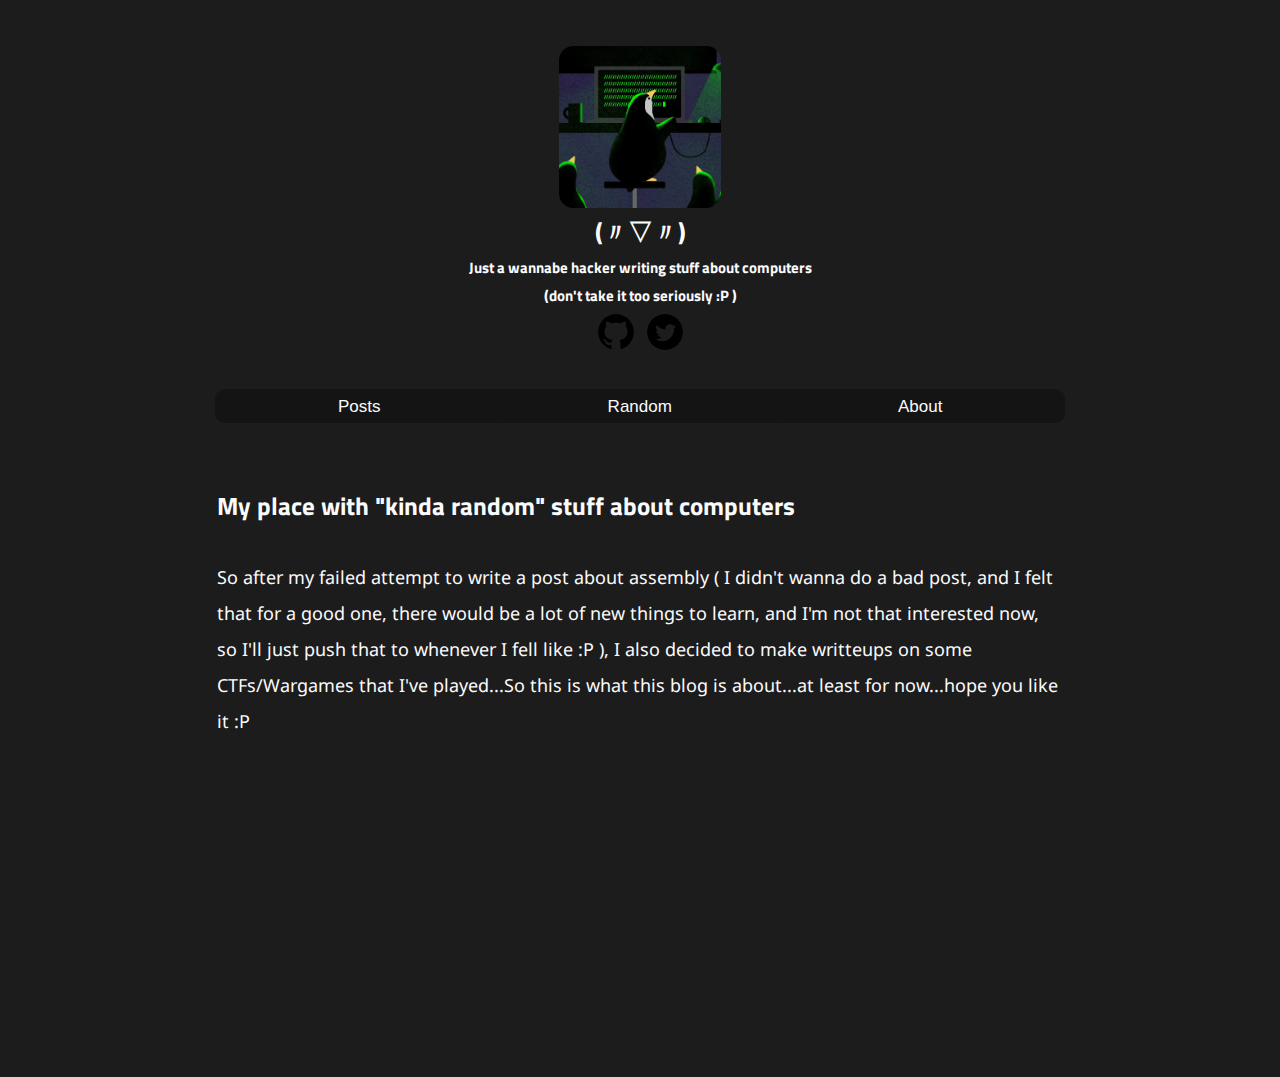
==== index.html @ 734727c6 "Fix on otw nav bar link" ====
<!DOCTYPE html>
<html>
<head>
	<meta charset="utf-8">
	<meta name="viewport" content="width=device-width, initial-scale=1.0">
	<title>A computer's diary</title>

	<link rel="icon" type="image/jpg" href="favicon.png">

	<link href="https://fonts.googleapis.com/css?family=Nunito|Open+Sans|PT+Sans|Rubik|Source+Sans+Pro|Roboto|Montserrat|Raleway|Titillium+Web|Ubuntu|Overpass+Mono|Ubuntu+Mono|Noto+Sans|Work+Sans&display=swap" rel="stylesheet">

	<link rel="stylesheet" type="text/css" href="./CssFiles/main.css" media="screen">
	<link rel="stylesheet" type="text/css" href="./CssFiles/NavigationBar/navigationBar.css" media="screen">

	<link rel="stylesheet" type="text/css" href="./JsFiles/highlightJS/styles/gruvbox-dark.css">

	<script type="text/javascript" src="./JsFiles/highlightJS/highlight.pack.js"></script>
	<script type="text/javascript" src="./JsFiles/main.js" async="True"></script>
</head>
<body>
	<script>hljs.initHighlightingOnLoad();</script>

	<div class="header">

		<img id="avatar" src="./ExtraFiles/ImgFiles/avatar.jpg" alt="penguin-avatar">

		<h1 id="root">(〃▽〃)</h1>
		<h2 id="presentation">Just a wannabe hacker writing stuff about computers</h2>
		<h3 id="presentation">(don't take it too seriously :P )</h3>

		<div class="logo-wrapper">

			<a class="link" href="https://github.com/gartunius">
				<img class="logo" src="./ExtraFiles/SvgFiles/github-icon.svg" alt="github-icon">
			</a>
			<a class="link" href="https://twitter.com/gartunius">
				<img class="logo" src="./ExtraFiles/SvgFiles/twitter-icon.svg" alt="twiiter-icon">
			</a>

		</div>

	</div>

	<div id="navBar" class="navBar">
		<div class="posts-dropdown">
			<button type="button" onclick="showPostMenu()" id="posts-button" class="nav-bar-button">Posts</button>
			<div id="post-dropdown-content" class="dropdown-menu">
				<a href="https://gartunius.github.io/">Home</a>
				<a href="https://gartunius.github.io/HtmlFiles/output/OverTheWire.html">Otw Bandit writteup</a>
			</div>
		</div>
		<div class="random-dropdown">
			<button type="button" onclick="showRandomMenu()" id="random-button" class="nav-bar-button">Random</button>
			<div id="random-dropdown-content" class="dropdown-menu">
			</div>
		</div>
		<div class="about-dropdown">
			<button type="button" onclick="openAbout()" id="about-button" class="nav-bar-button">About</button>
		</div>
	</div>

	<div id="main">
<h1 id="my-place-with-kinda-random-stuff-about-computers">My place with "kinda random" stuff about computers</h1>

<p>So after my failed attempt to write a post about assembly ( I didn't wanna do a bad post, and I felt that for a good one, there would be a lot of new things to learn, and I'm not that interested now, so I'll just push that to whenever I fell like :P ), I also decided to make writteups on some CTFs/Wargames that I've played...So this is what this blog is about...at least for now...hope you like it :P</p>
	</div>
	<script type="text/javascript" src="./JsFiles/NavigationBar/navigationBar.js" ></script>
</body>
</html>
---- CssFiles/main.css ----
@charset "utf-8";

/*
Tags
*/

* {
	margin: 0;
	padding: 2px;
}

body {
	/*
	Fonts available:
	font-family: 'Open Sans', sans-serif;
	font-family: 'Source Sans Pro', sans-serif;
	font-family: 'PT Sans', sans-serif;
	font-family: 'Ubuntu', sans-serif;
	font-family: 'Nunito', sans-serif;
	font-family: 'Titillium Web', sans-serif;
	font-family: 'Rubik', sans-serif;
	font-family: 'Work Sans', sans-serif;
	font-family: 'Overpass Mono', monospace;
	font-family: 'Ubuntu Mono', monospace;
	font-family: 'Quicksand', sans-serif;
	*/

	font-family: 'Noto Sans', sans-serif;
	font-size: 18px;

	/*background-color: #1E2021;*/
	background-color: #1C1C1C;
	color: #FAFBFC;

	margin-bottom: 300px;
}

h1, h2, h3, h4, h5 {
	font-family: 'Titillium Web', sans-serif;
	font-size: 25px;

	margin-top: 30px;
	margin-bottom: 30px;
}

a {
	text-decoration: none;
	color: #43B0E9;
}

table {
	background-color: #35393B;
	border-radius: 10px;
	margin: 0 auto;
	margin-top: 30px;
	margin-bottom: 30px;
	overflow: auto;
}

td, th{
	text-align: center;

	padding-left: 25px;
	padding-right: 25px;
}

ol {
	margin-left: 3%;
}

p {
	line-height: 2;
	margin: 30px auto;
}

pre {
	overflow: auto;
}

pre code {
	padding: 0px;
	border-radius: 10px;
	/*font-family: 'Ubuntu Mono', monospace;*/
	font-size: 15px;
	margin-bottom: 20px;
}

pre code span {
	padding: 0;
}

/*
ID's
*/

#main {
	text-align: left;
	width: 850px;
	margin: 0 auto;
	margin-top: 3vh;
}

#avatar {
	width: 9em;
	border-radius: 10%;

	display: block;
	margin-left: auto;
	margin-right: auto;
	margin-top: 40px;
}

#root {
	text-align: center;
	font-size: 25px;
	margin-bottom: 1px;
	margin-top: 1px;

}

#presentation {
	text-align: center;
	font-size: 15px;
	margin-bottom: 1px;
	margin-top: 1px;
}

#register {
	padding: 15px;
	background-color: #1F1D1D;
	border-radius: 10px;
}

#memory-wrapper {
	display: grid;
	grid-template-columns: auto auto;
	margin-bottom: 30px;
}

#memory {
	padding: 15px;
	padding-top: 0px;
	background-color: #1F1D1D;
	border-radius: 10px;
}

#memory-explanation {
	margin-right: 30px;
	margin-top: 0px;
	margin-bottom: 0px;
}

#register code {
	line-height: normal;
}

#links{
	margin-top: 80px;
}

/*
Classes
*/

.wrapper {
	padding: 0;
}

.wrapper p {
	margin: 0;
}

.content {
	max-height: 0;
	overflow: hidden;
	transition: max-height 0.2s ease-out;

	padding-top: 20px;
}

.replaceable-content {
	max-height: 300px;
	overflow: hidden;
	transition: max-height 0.2s ease-out;
}

.header {
	margin: 0 auto;
	padding: 0 1.75em;
}

.logo-wrapper {
	text-align: center;
}

.logo {
	width: 2em;
	border-radius: 100%;
	fill: red;
}

.title {

}

.outer-code {
	color: #00FF00;
	background-color: #131414;

	border-radius: 10px;
	padding-left: 40px;
	/*padding-top: 15px;
	padding-bottom: 15px;*/
	margin-top: 30px;
	margin-bottom: 30px;

	overflow: auto;
}

.explanation-button, .replace-button {
	background-color: #0A0A0A;
	color: #BDBDBD;
	width: 100%;
	height: 35px;
	cursor: pointer;
	border: none;
	font-size: 18px;
}

.explanation-button:hover, .replace-button:hover {
	background-color: #303030;
}

.list-header {
	margin-top: 5px;
	margin-bottom: 5px;
}

/*
Responsive part
*/

@media only screen and (max-width: 800px) {

	body {
		margin: 5px;
	}

	h1,h2,h3,h4,h5,h6 {
		font-size: 13px;
	}

	#main {
		width: 90%;
		margin: .5px 10px;

		/*text-align: center;*/

		margin-left: auto;
		margin-right: auto;
	}

	#avatar {
		width: 6em;
	}

	#root {
		font-size: 18px;
	}

	#presentation {
		font-size: 13px;
	}

	#stack {
		width: 100%;
	}


	.logo {
		width: 1.5em;
	}

	.text {
		font-size: 14px;
	}

}

/*--------------------------------------------
    Fix firefox dotted line when on focus
--------------------------------------------*/

button::-moz-focus-inner {
	border: 0;
}
---- CssFiles/NavigationBar/navigationBar.css ----
@charset "utf-8";

/*---------------------------------
               Bar
---------------------------------*/

.navBar {
	/*Colors*/
	background-color: #141414;

	/*Geometry*/
	width: 850px;

	/*border-width: 1px;
	border-color: #FAFBFC;
	border-style: solid;*/
	border-radius: 10px;

	/*Effects*/

	/*Space*/
	margin: 0 auto;
	margin-top: 30px;
	margin-bottom: 30px;

	padding-left: 0px;
	padding-right: 0px;

	display: grid;

	/*Grid*/
	grid-template-columns: 33% 33% 33%;

}

.navBar > * {
	padding-left: 0px;
	padding-right: 0px;

	transition: all 0.5s ease;
}

/*Class to toggle the border radius of bottom left border on nav bar*/
.show-left-border-curve {
	border-bottom-left-radius: 0px;
}


/*---------------------------------
             Buttons
---------------------------------*/

.nav-bar-button {
	/*Colors*/
	color: #FAFBFC;
	background-color: #141414;

	/*Geometry*/
	width: 100%;

	border: none;
	border-width: 1px;
	border-color: #FAFBFC;
	border-radius: 10px;

	/*Space*/
	padding-left: 0px;
	padding-right: 0px;

	margin-left: 4px;

	display: ;

	/*Text*/
	font-size: 17px;

}

/*-------Button on Hover--------*/

.nav-bar-button:hover, .nav-bar-button:focus {
	/*Colors*/
	background-color: #3B3B3B;

	/*Outside Things*/
	cursor: pointer;

}

/*---------------------------------
          Dropdown Menu
---------------------------------*/

.dropdown-menu {
	/*Colors*/
	background-color: #141414;

	/*Text*/
	text-align: center;

	/*Effects*/
	box-shadow: 0px 15px 10px 1px rgba(0, 0, 0, 0.3);

	/*Geometry*/
	border-radius: 10px;
	border-top-left-radius: 0px;
	border-top-right-radius: 0px;

	/*Space*/
	z-index: 1;
	display: none;
	position: absolute;

	padding: 10px 0px 30px 4px;

}

/*Class to be added to dropdown menu class*/
.show {
	display: block;
}

/*---------------------------------
             Links
---------------------------------*/

.navBar a {
	/*Colors*/
	color: #66D9EF;

	/*Space*/
	display: block;

}

.navBar a:hover {
	/*Colors*/
	background-color: #3B3B3B;
}
---- JsFiles/highlightJS/styles/gruvbox-dark.css ----
/*

Gruvbox style (dark) (c) Pavel Pertsev (original style at https://github.com/morhetz/gruvbox)

*/

.hljs {
  display: block;
  overflow-x: auto;
  padding: 0.5em;
  background: #282828;
}

.hljs,
.hljs-subst {
  color: #ebdbb2;
}

/* Gruvbox Red */
.hljs-deletion,
.hljs-formula,
.hljs-keyword,
.hljs-link,
.hljs-selector-tag {
  color: #fb4934;
}

/* Gruvbox Blue */
.hljs-built_in,
.hljs-emphasis,
.hljs-name,
.hljs-quote,
.hljs-strong,
.hljs-title,
.hljs-variable {
  color: #83a598;
}

/* Gruvbox Yellow */
.hljs-attr,
.hljs-params,
.hljs-template-tag,
.hljs-type {
  color: #fabd2f;
}

/* Gruvbox Purple */
.hljs-builtin-name,
.hljs-doctag,
.hljs-literal,
.hljs-number {
  color: #8f3f71;
}

/* Gruvbox Orange */
.hljs-code,
.hljs-meta,
.hljs-regexp,
.hljs-selector-id,
.hljs-template-variable {
  color: #fe8019;
}

/* Gruvbox Green */
.hljs-addition,
.hljs-meta-string,
.hljs-section,
.hljs-selector-attr,
.hljs-selector-class,
.hljs-string,
.hljs-symbol {
  color: #b8bb26;
}

/* Gruvbox Aqua */
.hljs-attribute,
.hljs-bullet,
.hljs-class,
.hljs-function,
.hljs-function .hljs-keyword,
.hljs-meta-keyword,
.hljs-selector-pseudo,
.hljs-tag {
  color: #8ec07c;
}

/* Gruvbox Gray */
.hljs-comment {
  color: #928374;
}

/* Gruvbox Purple */
.hljs-link_label,
.hljs-literal,
.hljs-number {
  color: #d3869b;
}

.hljs-comment,
.hljs-emphasis {
  font-style: italic;
}

.hljs-section,
.hljs-strong,
.hljs-tag {
  font-weight: bold;
}
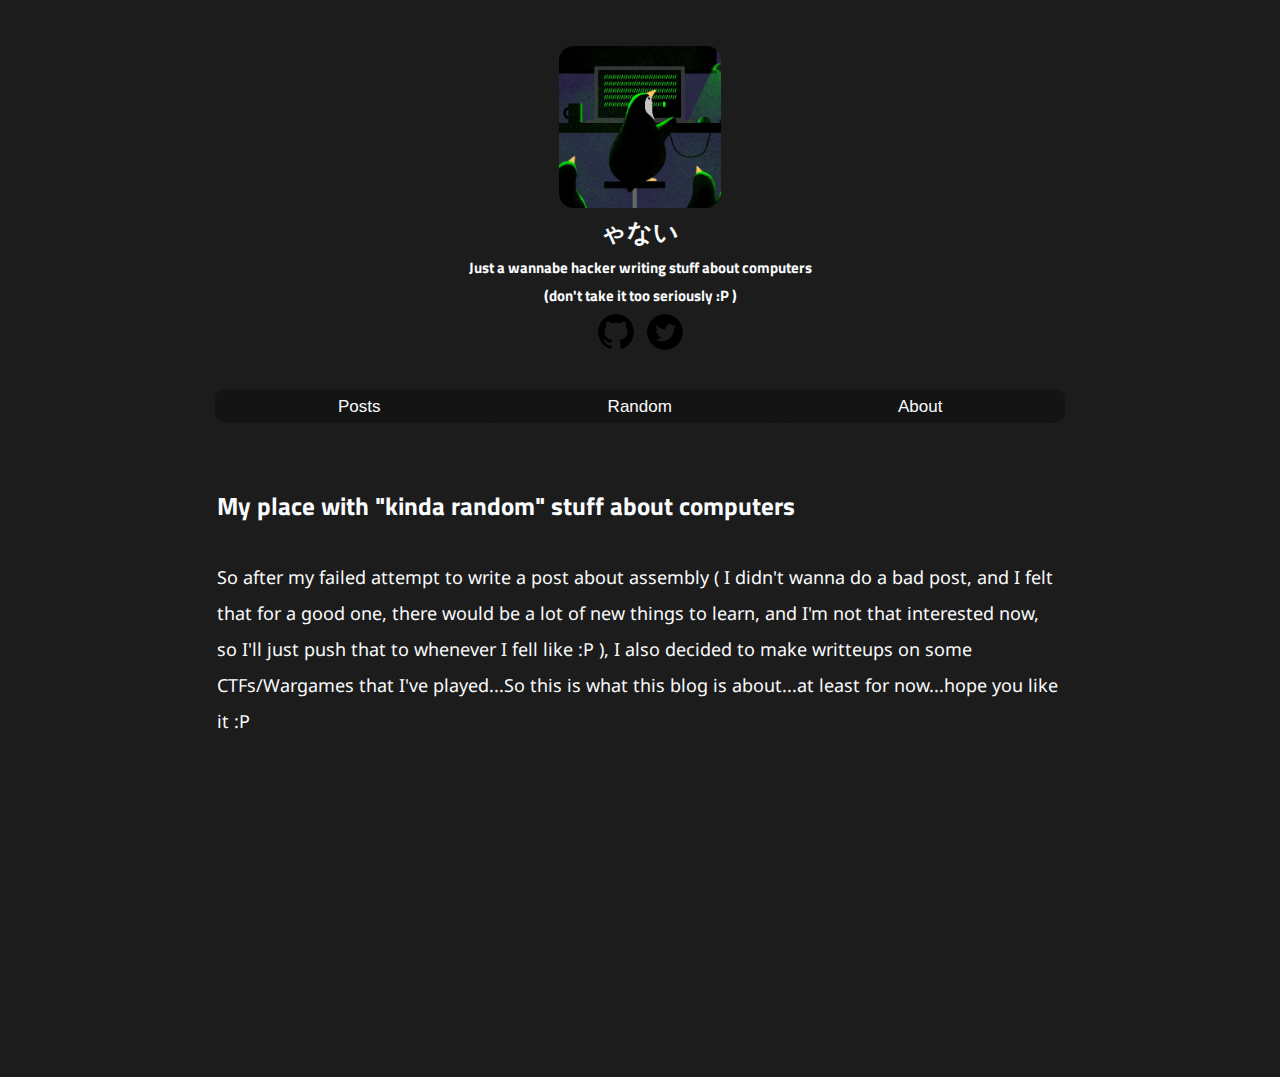
==== commit 238f7fbb: "Chaged my alias/handle/whathever" ====
--- a/index.html
+++ b/index.html
@@ -24,7 +24,7 @@
 
 		<img id="avatar" src="./ExtraFiles/ImgFiles/avatar.jpg" alt="penguin-avatar">
 
-		<h1 id="root">(〃▽〃)</h1>
+		<h1 id="root">ゃない</h1>
 		<h2 id="presentation">Just a wannabe hacker writing stuff about computers</h2>
 		<h3 id="presentation">(don't take it too seriously :P )</h3>
 
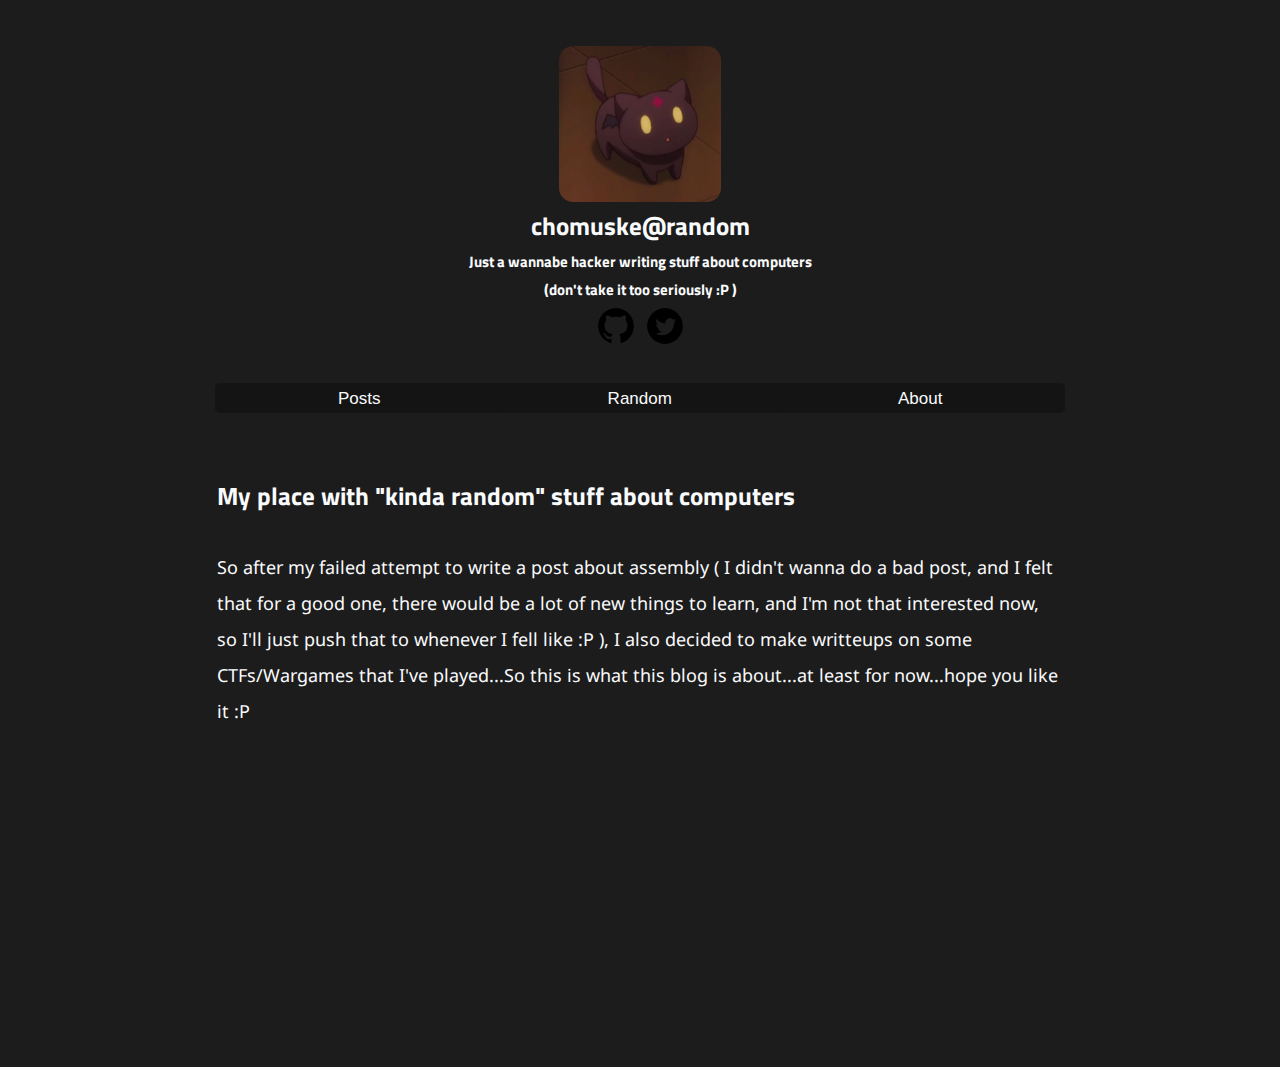
==== commit 62dc2f09: "Changes on minor design things" ====
--- a/index.html
+++ b/index.html
@@ -22,9 +22,9 @@
 
 	<div class="header">
 
-		<img id="avatar" src="./ExtraFiles/ImgFiles/avatar.jpg" alt="penguin-avatar">
+		<img id="avatar" src="./ExtraFiles/ImgFiles/avatar.png" alt="penguin-avatar">
 
-		<h1 id="root">ゃない</h1>
+		<h1 id="root">chomuske@random</h1>
 		<h2 id="presentation">Just a wannabe hacker writing stuff about computers</h2>
 		<h3 id="presentation">(don't take it too seriously :P )</h3>
 
--- a/CssFiles/NavigationBar/navigationBar.css
+++ b/CssFiles/NavigationBar/navigationBar.css
@@ -14,7 +14,7 @@
 	/*border-width: 1px;
 	border-color: #FAFBFC;
 	border-style: solid;*/
-	border-radius: 10px;
+	border-radius: 5px;
 
 	/*Effects*/
 
@@ -25,10 +25,12 @@
 
 	padding-left: 0px;
 	padding-right: 0px;
+	padding-top: 0px;
+	padding-bottom: 0px;
 
-	display: grid;
 
 	/*Grid*/
+	display: grid;
 	grid-template-columns: 33% 33% 33%;
 
 }
@@ -61,7 +63,7 @@
 	border: none;
 	border-width: 1px;
 	border-color: #FAFBFC;
-	border-radius: 10px;
+	border-radius: 3px;
 
 	/*Space*/
 	padding-left: 0px;
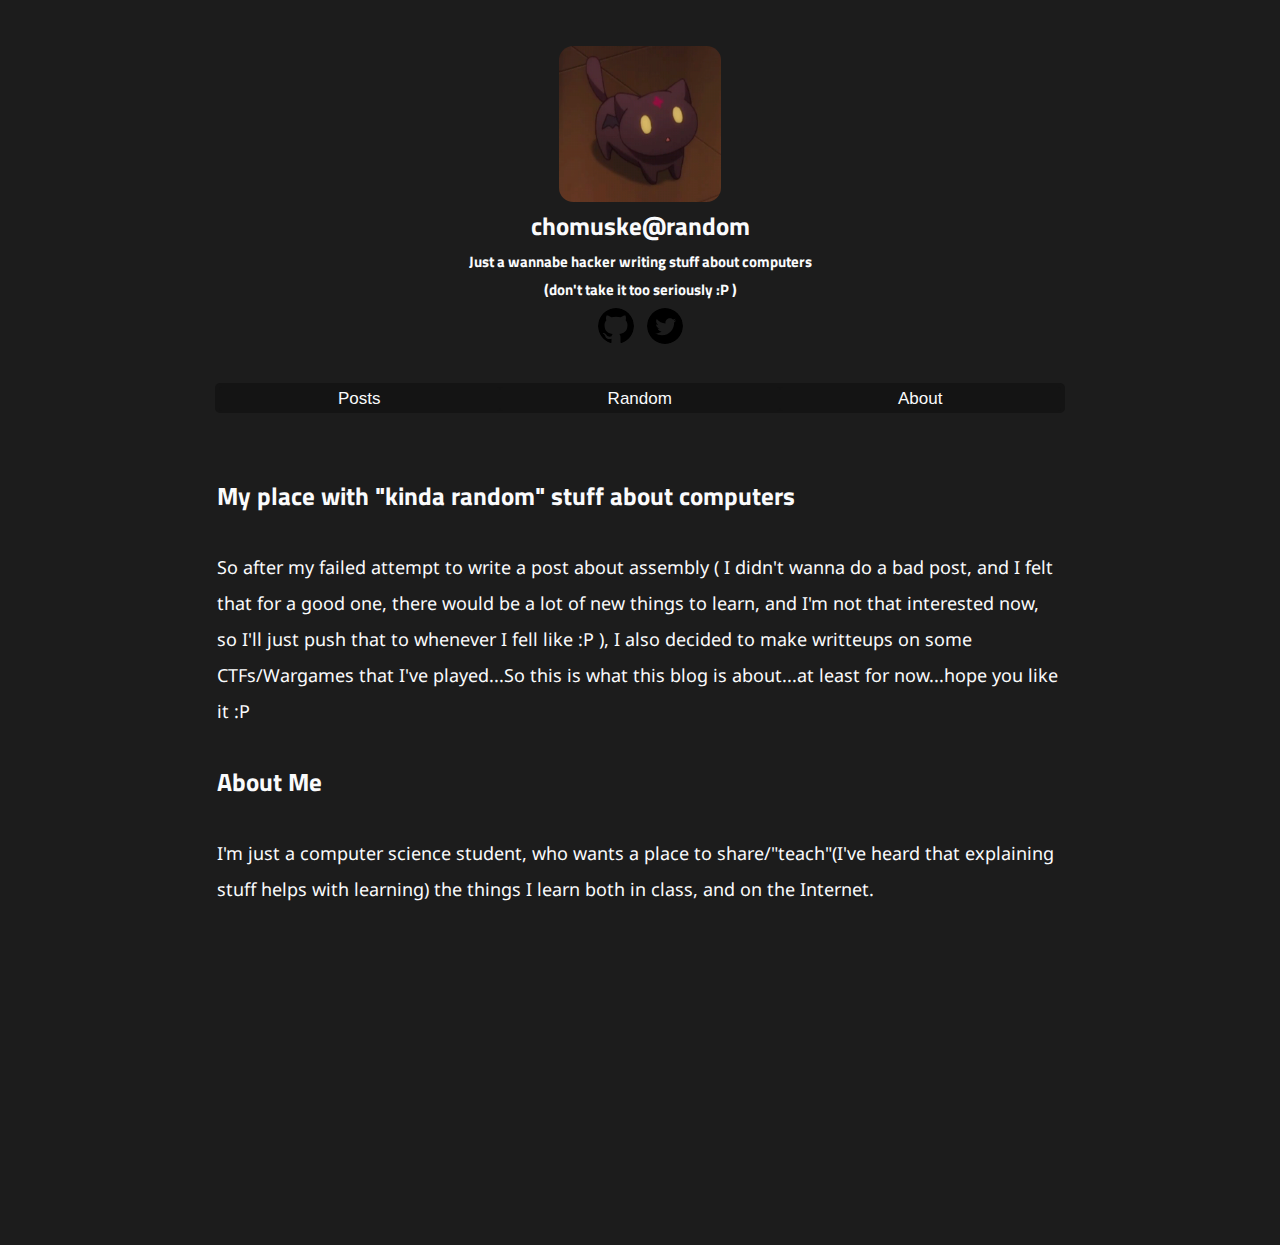
==== commit 9f932da3: "Small changes" ====
--- a/index.html
+++ b/index.html
@@ -3,7 +3,7 @@
 <head>
 	<meta charset="utf-8">
 	<meta name="viewport" content="width=device-width, initial-scale=1.0">
-	<title>A computer's diary</title>
+	<title>notavalidwebsite</title>
 
 	<link rel="icon" type="image/jpg" href="favicon.png">
 
@@ -45,7 +45,6 @@
 		<div class="posts-dropdown">
 			<button type="button" onclick="showPostMenu()" id="posts-button" class="nav-bar-button">Posts</button>
 			<div id="post-dropdown-content" class="dropdown-menu">
-				<a href="https://gartunius.github.io/">Home</a>
 				<a href="https://gartunius.github.io/HtmlFiles/output/OverTheWire.html">Otw Bandit writteup</a>
 			</div>
 		</div>
@@ -63,6 +62,10 @@
 <h1 id="my-place-with-kinda-random-stuff-about-computers">My place with "kinda random" stuff about computers</h1>
 
 <p>So after my failed attempt to write a post about assembly ( I didn't wanna do a bad post, and I felt that for a good one, there would be a lot of new things to learn, and I'm not that interested now, so I'll just push that to whenever I fell like :P ), I also decided to make writteups on some CTFs/Wargames that I've played...So this is what this blog is about...at least for now...hope you like it :P</p>
+
+<h1 id="about-me">About Me</h1>
+
+<p>I'm just a computer science student, who wants a place to share/"teach"(I've heard that explaining stuff helps with learning) the things I learn both in class, and on the Internet.</p>
 	</div>
 	<script type="text/javascript" src="./JsFiles/NavigationBar/navigationBar.js" ></script>
 </body>
--- a/CssFiles/NavigationBar/navigationBar.css
+++ b/CssFiles/NavigationBar/navigationBar.css
@@ -113,7 +113,7 @@
 	display: none;
 	position: absolute;
 
-	padding: 10px 0px 30px 4px;
+	padding: 10px 0px 10px 4px;
 
 }
 
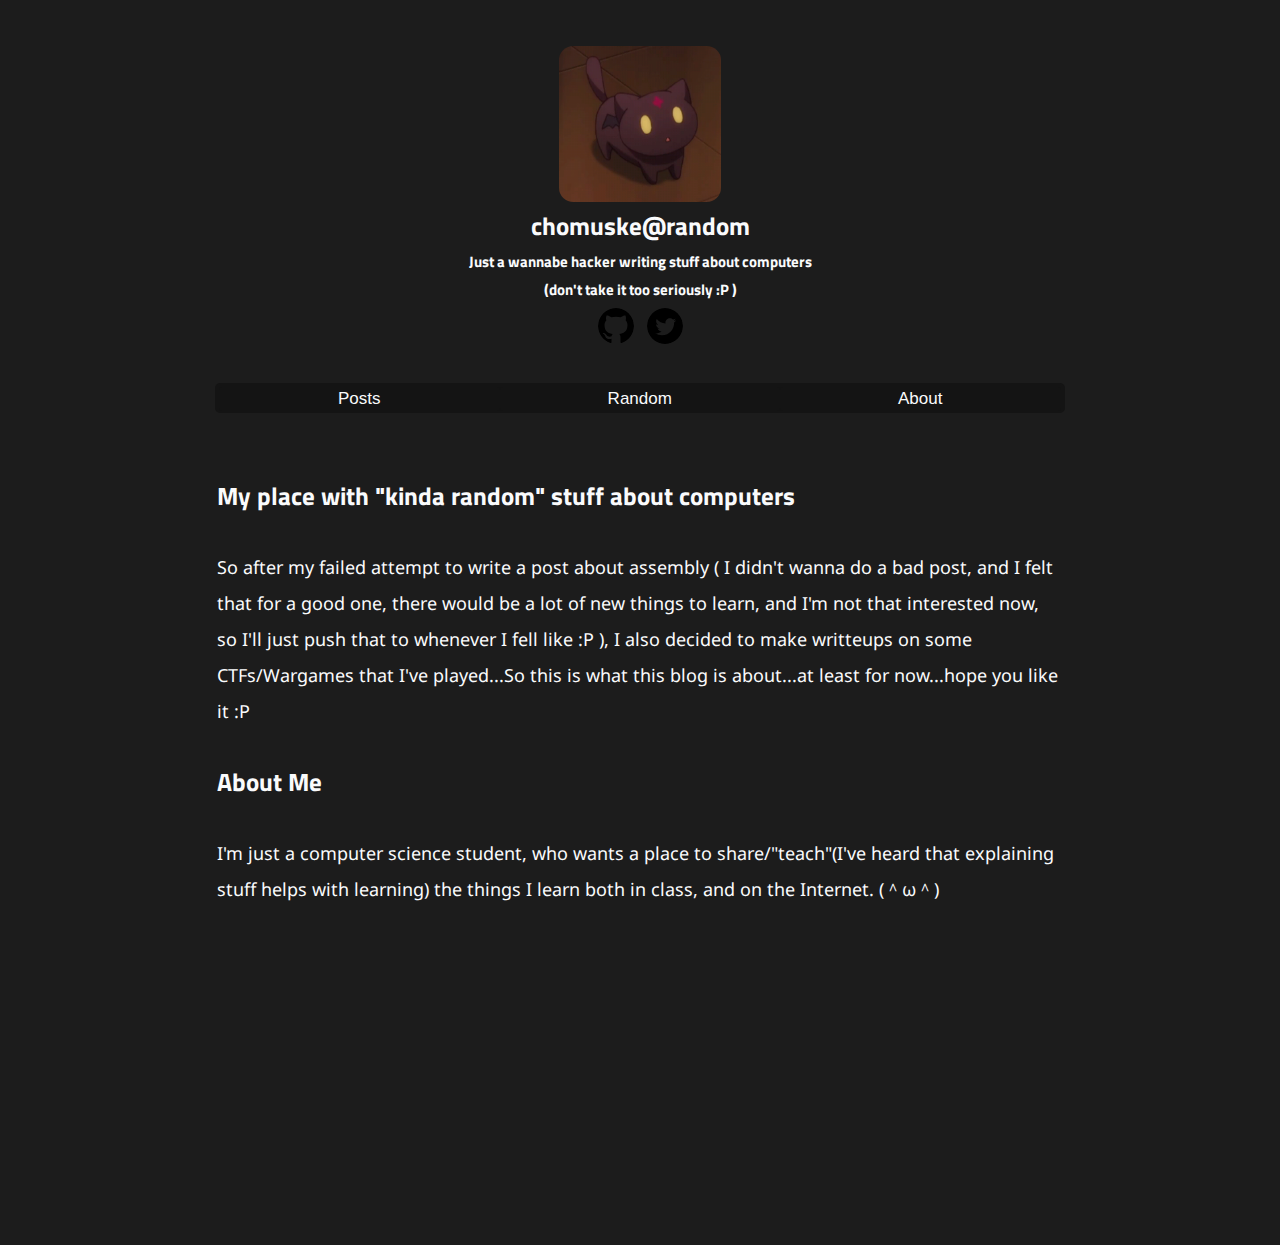
==== commit f23c1387: "Changes on OTW post" ====
--- a/index.html
+++ b/index.html
@@ -65,7 +65,7 @@
 
 <h1 id="about-me">About Me</h1>
 
-<p>I'm just a computer science student, who wants a place to share/"teach"(I've heard that explaining stuff helps with learning) the things I learn both in class, and on the Internet.</p>
+<p>I'm just a computer science student, who wants a place to share/"teach"(I've heard that explaining stuff helps with learning) the things I learn both in class, and on the Internet. (＾ω＾)</p>
 	</div>
 	<script type="text/javascript" src="./JsFiles/NavigationBar/navigationBar.js" ></script>
 </body>
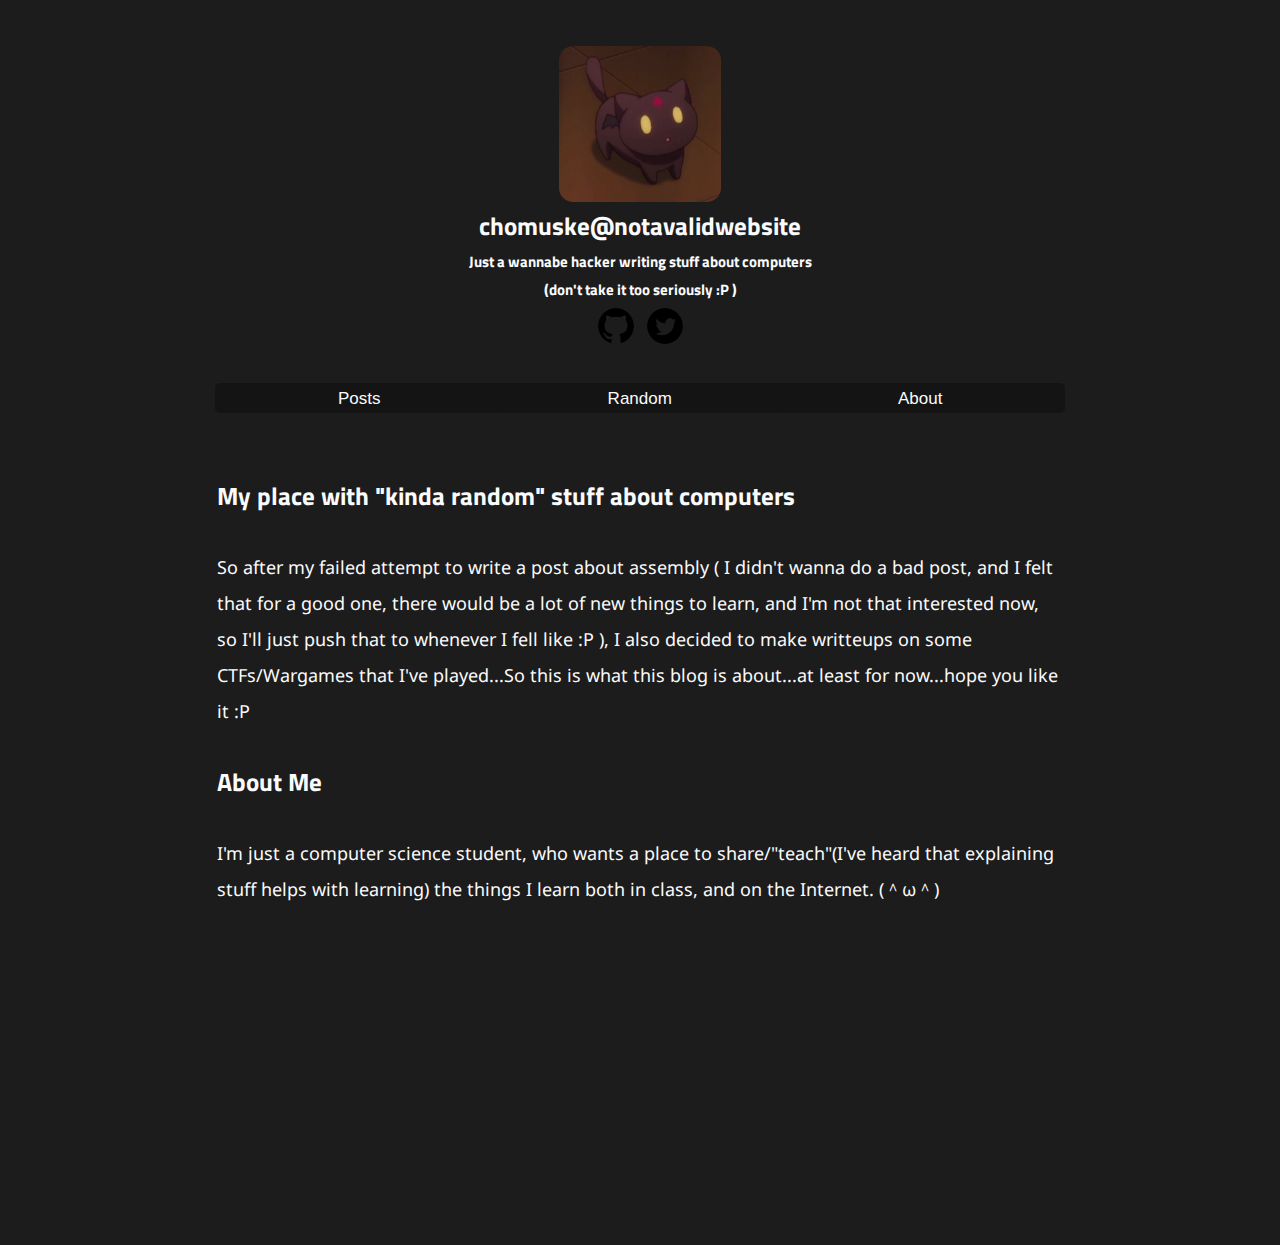
==== commit 2e0da8eb: "Changed the chomuske@..." ====
--- a/index.html
+++ b/index.html
@@ -24,7 +24,7 @@
 
 		<img id="avatar" src="./ExtraFiles/ImgFiles/avatar.png" alt="penguin-avatar">
 
-		<h1 id="root">chomuske@random</h1>
+		<h1 id="root">chomuske@notavalidwebsite</h1>
 		<h2 id="presentation">Just a wannabe hacker writing stuff about computers</h2>
 		<h3 id="presentation">(don't take it too seriously :P )</h3>
 
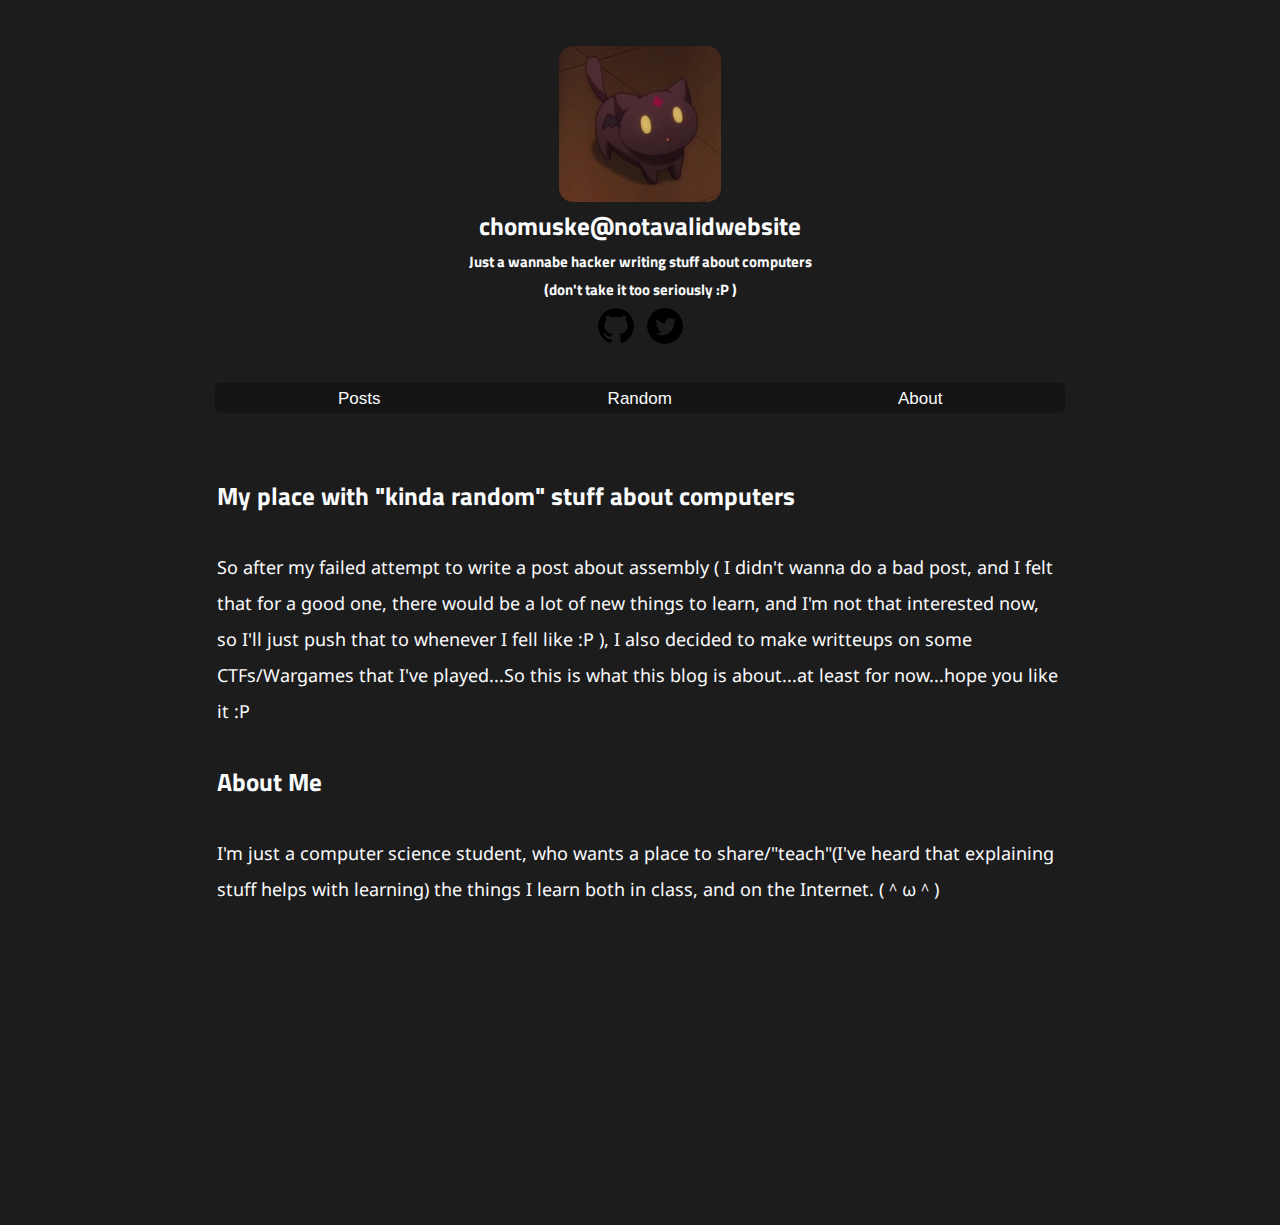
==== commit 0f9445ca: "New post, plus minor design changes" ====
--- a/index.html
+++ b/index.html
@@ -46,6 +46,7 @@
 			<button type="button" onclick="showPostMenu()" id="posts-button" class="nav-bar-button">Posts</button>
 			<div id="post-dropdown-content" class="dropdown-menu">
 				<a href="https://gartunius.github.io/HtmlFiles/output/OverTheWire.html">Otw Bandit writteup</a>
+				<a href="https://gartunius.github.io/HtmlFiles/output/CrackMes.html">Failing at crackmes</a>
 			</div>
 		</div>
 		<div class="random-dropdown">
--- a/CssFiles/main.css
+++ b/CssFiles/main.css
@@ -1,17 +1,8 @@
 @charset "utf-8";
 
 /*
-Tags
-*/
-
-* {
-	margin: 0;
-	padding: 2px;
-}
-
-body {
-	/*
-	Fonts available:
+Fonts available:
+
 	font-family: 'Open Sans', sans-serif;
 	font-family: 'Source Sans Pro', sans-serif;
 	font-family: 'PT Sans', sans-serif;
@@ -23,83 +14,137 @@
 	font-family: 'Overpass Mono', monospace;
 	font-family: 'Ubuntu Mono', monospace;
 	font-family: 'Quicksand', sans-serif;
-	*/
-
+*/
+
+/*Text*/
+/*Colors*/
+/*Space*/
+/*Geometry*/
+
+
+/*----------------------------------------
+           General Settings
+----------------------------------------*/
+
+* {
+	/*Space*/
+	margin: 0;
+	padding: 2px;
+}
+
+body {
+	/*Text*/
+	font-size: 18px;
 	font-family: 'Noto Sans', sans-serif;
-	font-size: 18px;
-
-	/*background-color: #1E2021;*/
+
+	/*Colors*/
+	color: #FAFBFC;
 	background-color: #1C1C1C;
-	color: #FAFBFC;
-
+
+	/*Space*/
 	margin-bottom: 300px;
 }
 
 h1, h2, h3, h4, h5 {
+	/*Text*/
+	font-size: 25px;
 	font-family: 'Titillium Web', sans-serif;
-	font-size: 25px;
-
+
+	/*Space*/
 	margin-top: 30px;
 	margin-bottom: 30px;
 }
 
 a {
+	/*Text*/
 	text-decoration: none;
+
+	/*Colors*/
 	color: #43B0E9;
 }
 
 table {
+	/*Colors*/
 	background-color: #35393B;
-	border-radius: 10px;
+
+	/*Space*/
+	overflow: auto;
 	margin: 0 auto;
 	margin-top: 30px;
 	margin-bottom: 30px;
-	overflow: auto;
+
+	/*Geometry*/
+	border-radius: 10px;
+
 }
 
 td, th{
-	text-align: center;
-
+	/*Text*/
+	text-align: center;
+
+	/*Space*/
 	padding-left: 25px;
 	padding-right: 25px;
 }
 
 ol {
+	/*Space*/
 	margin-left: 3%;
 }
 
 p {
+	/*Space*/
 	line-height: 2;
-	margin: 30px auto;
+	margin: 10px auto;
 }
 
 pre {
+	/*Space*/
 	overflow: auto;
 }
 
 pre code {
+	/*Text*/
+	font-size: 15px;
+
+	/*Space*/
+	margin-bottom: 5px;
 	padding: 0px;
+
+	/*Geometry*/
 	border-radius: 10px;
-	/*font-family: 'Ubuntu Mono', monospace;*/
-	font-size: 15px;
-	margin-bottom: 20px;
 }
 
 pre code span {
+	/*Space*/
 	padding: 0;
 }
 
-/*
-ID's
-*/
-
-#main {
-	text-align: left;
-	width: 850px;
+img {
+	width: 100%;
+}
+
+/*----------------------------------------
+            Page Header
+----------------------------------------*/
+
+/*Classes*/
+.header {
 	margin: 0 auto;
-	margin-top: 3vh;
-}
-
+	padding: 0 1.75em;
+}
+
+.logo-wrapper {
+	text-align: center;
+}
+
+.logo {
+	width: 2em;
+	border-radius: 100%;
+	fill: red;
+}
+
+/*IDs*/
 #avatar {
 	width: 9em;
 	border-radius: 10%;
@@ -125,172 +170,78 @@
 	margin-top: 1px;
 }
 
-#register {
-	padding: 15px;
-	background-color: #1F1D1D;
-	border-radius: 10px;
-}
-
-#memory-wrapper {
-	display: grid;
-	grid-template-columns: auto auto;
-	margin-bottom: 30px;
-}
-
-#memory {
-	padding: 15px;
-	padding-top: 0px;
-	background-color: #1F1D1D;
-	border-radius: 10px;
-}
-
-#memory-explanation {
-	margin-right: 30px;
-	margin-top: 0px;
-	margin-bottom: 0px;
-}
-
-#register code {
-	line-height: normal;
-}
-
-#links{
-	margin-top: 80px;
-}
-
-/*
-Classes
-*/
-
-.wrapper {
-	padding: 0;
-}
-
-.wrapper p {
-	margin: 0;
-}
-
-.content {
-	max-height: 0;
-	overflow: hidden;
-	transition: max-height 0.2s ease-out;
-
-	padding-top: 20px;
-}
-
-.replaceable-content {
-	max-height: 300px;
-	overflow: hidden;
-	transition: max-height 0.2s ease-out;
-}
-
-.header {
+
+/*----------------------------------------
+                Content
+----------------------------------------*/
+#main {
+	/*Text*/
+	text-align: left;
+
+	/*Space*/
 	margin: 0 auto;
-	padding: 0 1.75em;
-}
-
-.logo-wrapper {
-	text-align: center;
-}
-
-.logo {
-	width: 2em;
-	border-radius: 100%;
-	fill: red;
-}
-
-.title {
-
-}
-
-.outer-code {
-	color: #00FF00;
-	background-color: #131414;
-
-	border-radius: 10px;
-	padding-left: 40px;
-	/*padding-top: 15px;
-	padding-bottom: 15px;*/
-	margin-top: 30px;
-	margin-bottom: 30px;
-
-	overflow: auto;
-}
-
-.explanation-button, .replace-button {
-	background-color: #0A0A0A;
-	color: #BDBDBD;
-	width: 100%;
-	height: 35px;
-	cursor: pointer;
-	border: none;
-	font-size: 18px;
-}
-
-.explanation-button:hover, .replace-button:hover {
-	background-color: #303030;
-}
-
-.list-header {
-	margin-top: 5px;
-	margin-bottom: 5px;
-}
-
-/*
-Responsive part
-*/
-
-@media only screen and (max-width: 800px) {
-
+	margin-top: 3vh;
+
+	/*Geometry*/
+	width: 850px;
+
+}
+
+/*----------------------------------------
+      Responsive General Settings
+----------------------------------------*/
+@media only screen and ( max-width: 800px) {
 	body {
+		/*Geometry*/
 		margin: 5px;
 	}
 
 	h1,h2,h3,h4,h5,h6 {
+		/*Text*/
 		font-size: 13px;
 	}
-
+}
+
+/*----------------------------------------
+            Responsive Header
+----------------------------------------*/
+@media only screen and ( max-width: 800px) {
+	#avatar {
+		/*Geometry*/
+		width: 6em;
+	}
+
+	#root {
+		/*Text*/
+		font-size: 18px;
+	}
+
+	#presentation {
+		/*Text*/
+		font-size: 13px;
+	}
+
+}
+
+/*----------------------------------------
+            Responsive Content
+----------------------------------------*/
+@media only screen and ( max-width: 800px) {
 	#main {
-		width: 90%;
+		/*Space*/
 		margin: .5px 10px;
-
-		/*text-align: center;*/
-
 		margin-left: auto;
 		margin-right: auto;
-	}
-
-	#avatar {
-		width: 6em;
-	}
-
-	#root {
-		font-size: 18px;
-	}
-
-	#presentation {
-		font-size: 13px;
-	}
-
-	#stack {
-		width: 100%;
-	}
-
-
-	.logo {
-		width: 1.5em;
-	}
-
-	.text {
-		font-size: 14px;
-	}
-
-}
-
-/*--------------------------------------------
-    Fix firefox dotted line when on focus
---------------------------------------------*/
-
+
+		/*Geometry*/
+		width: 90%;
+	}
+}
+
+/*----------------------------------------
+        Firefox Speciffic code
+----------------------------------------*/
 button::-moz-focus-inner {
+	/*Geometry*/
 	border: 0;
 }
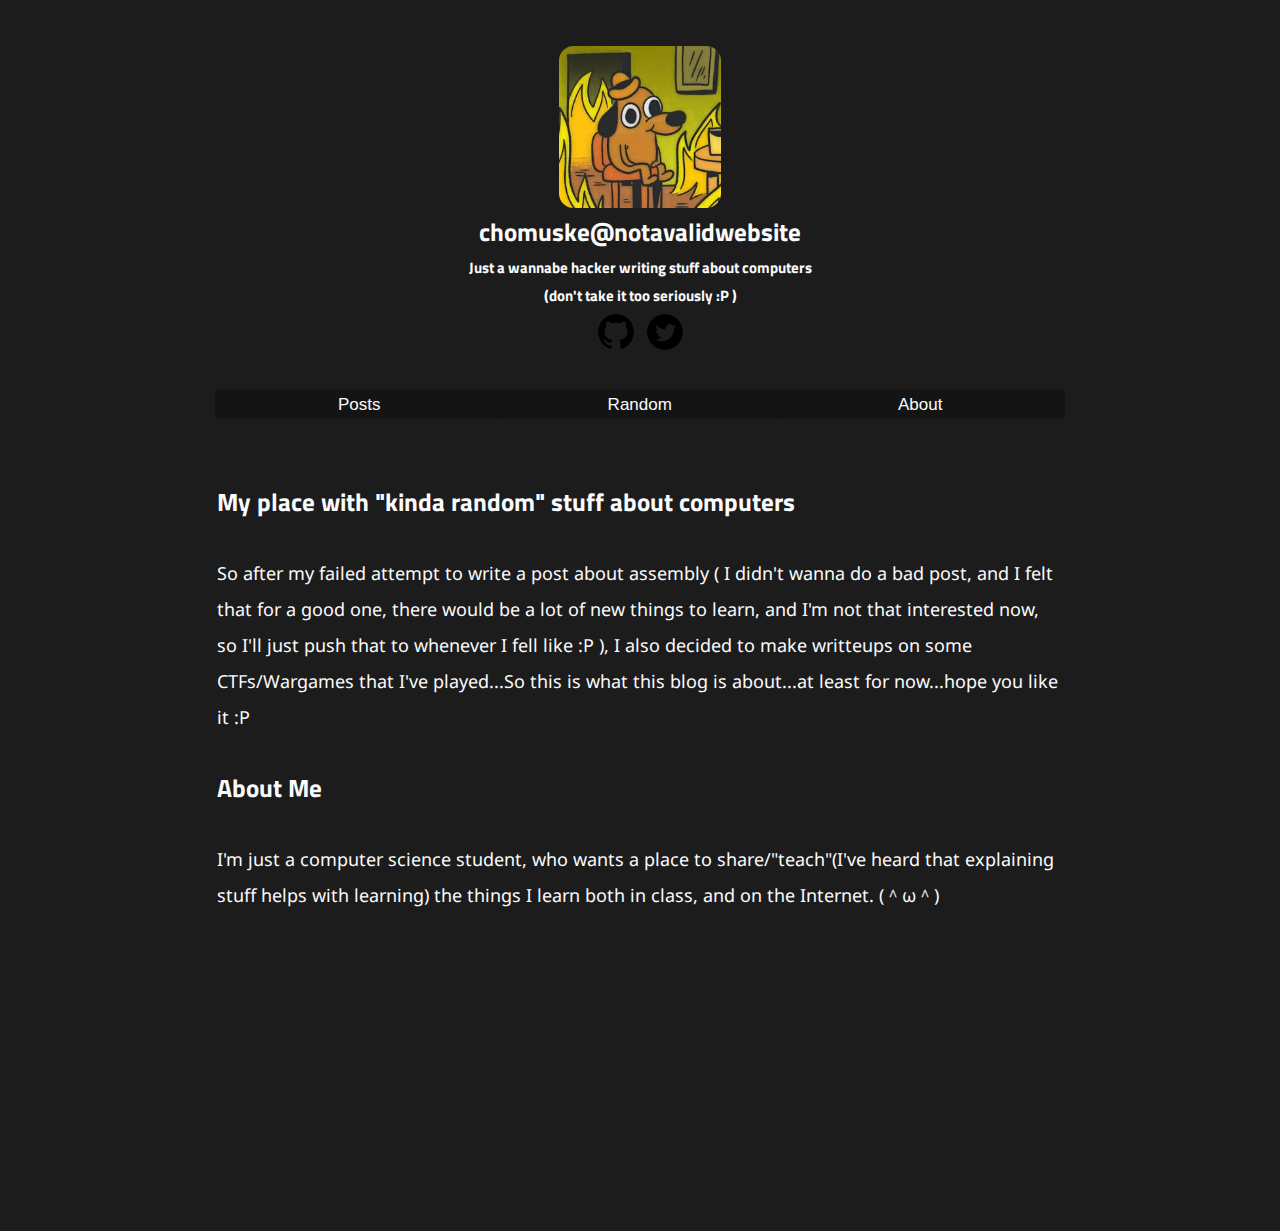
==== commit 457bdd42: "(hotfix) change in avatar" ====
--- a/index.html
+++ b/index.html
@@ -22,7 +22,7 @@
 
 	<div class="header">
 
-		<img id="avatar" src="./ExtraFiles/ImgFiles/avatar.png" alt="penguin-avatar">
+		<img id="avatar" src="./ExtraFiles/ImgFiles/avatar.jpg" alt="penguin-avatar">
 
 		<h1 id="root">chomuske@notavalidwebsite</h1>
 		<h2 id="presentation">Just a wannabe hacker writing stuff about computers</h2>
--- a/CssFiles/NavigationBar/navigationBar.css
+++ b/CssFiles/NavigationBar/navigationBar.css
@@ -139,3 +139,13 @@
 	/*Colors*/
 	background-color: #3B3B3B;
 }
+
+/*---------------------------------
+        Responsive Content
+---------------------------------*/
+
+@media only screen and ( max-width: 800px ) {
+	.navBar {
+		width: 100%;
+	}
+}
